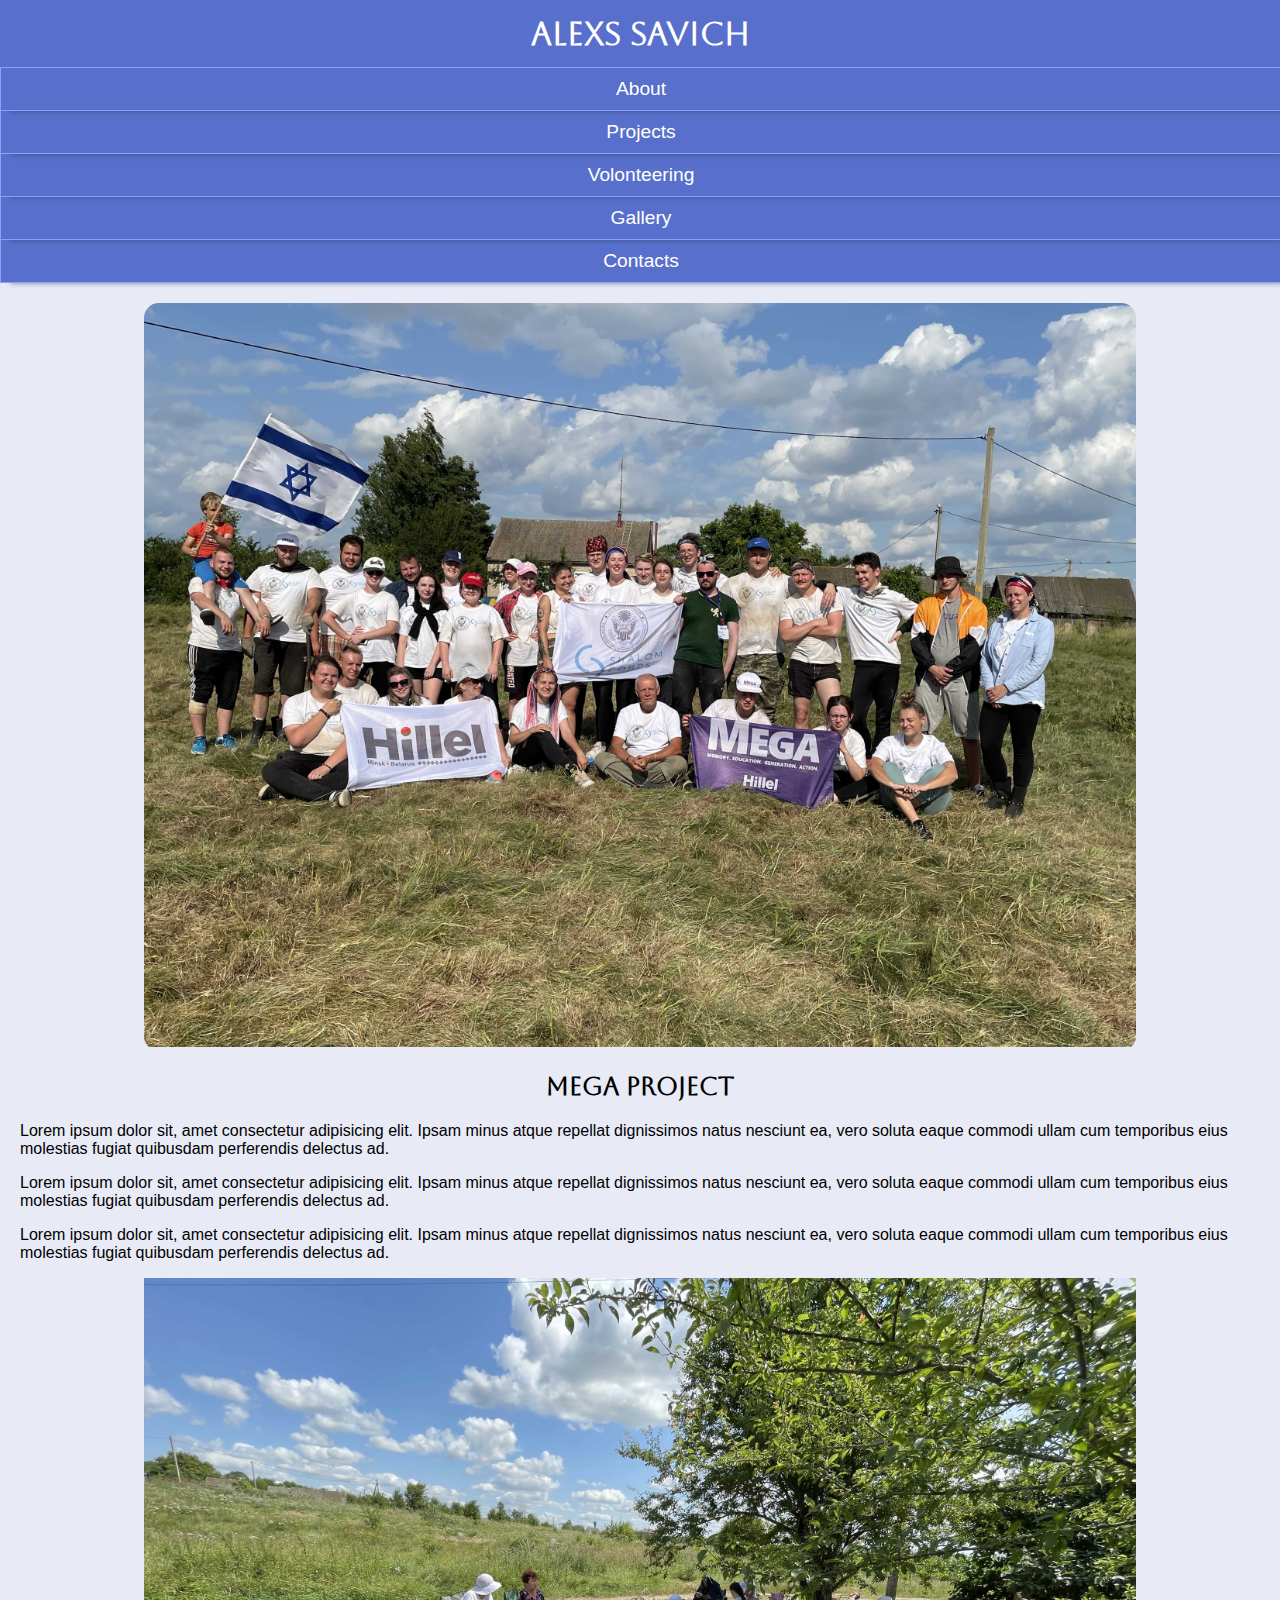
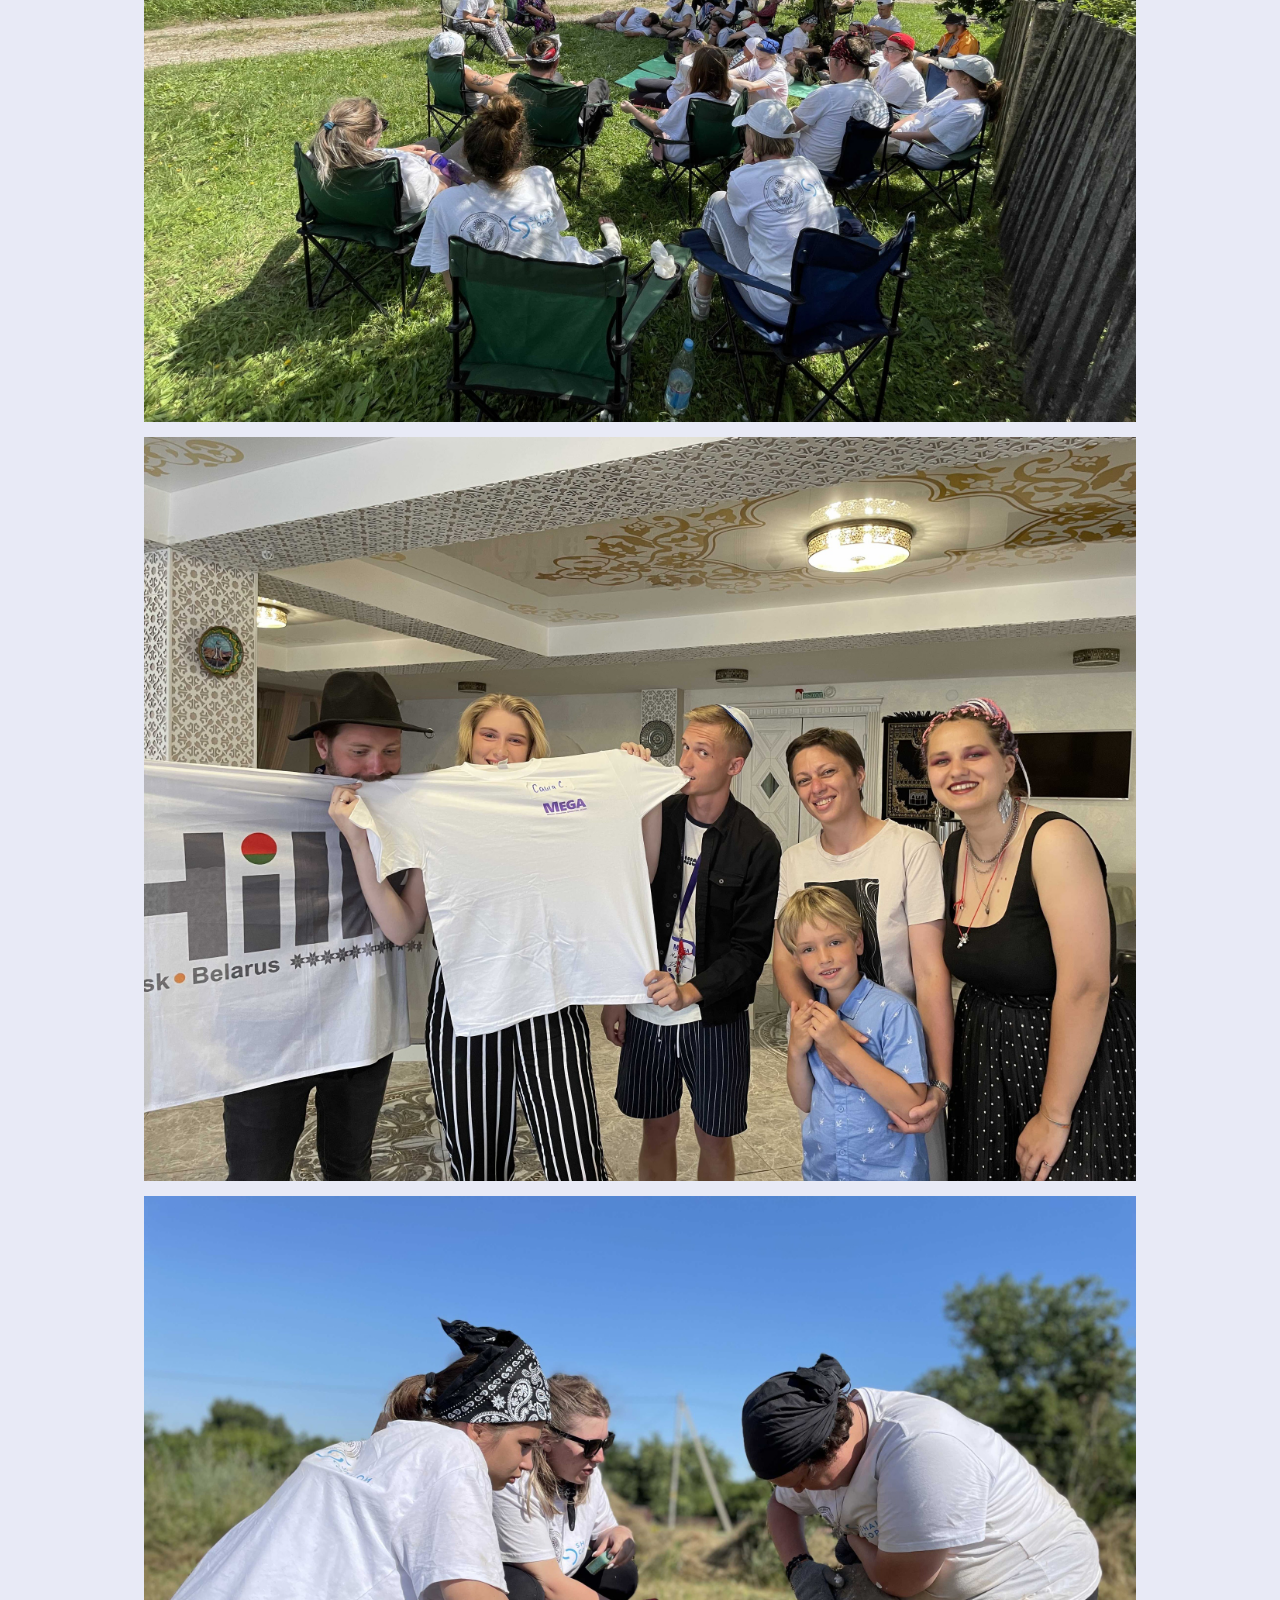
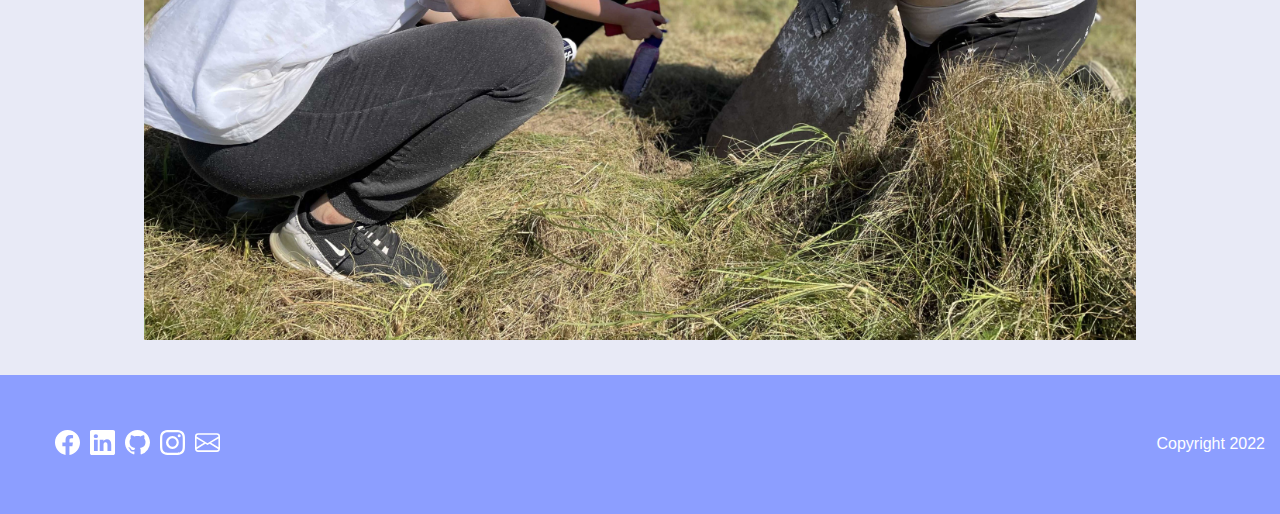
==== pages/volunteering.html @ fe34c6e7 "add structure and phone layout" ====
<!DOCTYPE html>
<html lang="en">
  <head>
    <meta charset="UTF-8" />
    <meta http-equiv="X-UA-Compatible" content="IE=edge" />
    <meta name="viewport" content="width=device-width, initial-scale=1.0" />
    <link rel="stylesheet" href="../style/volunteering.css" />
    <title>Aleksandra Savich | About me</title>
  </head>
  <body>
    <header>
      <h1>Alexs Savich</h1>
      <nav>
        <ul>
          <li><a href="../index.html">About</a></li>
          <li><a href="./projects.html">Projects</a></li>
          <li><a href="./volunteering.html">Volonteering</a></li>
          <li><a href="./gallery.html">Gallery</a></li>
          <li><a href="./contacts.html">Contacts</a></li>
        </ul>
      </nav>
    </header>
    <main>
      <article>
        <aside><img src="../images/mega1.jpeg" alt="megaprogect" /></aside>
        <h2>Mega Project</h2>
        <p>
          Lorem ipsum dolor sit, amet consectetur adipisicing elit. Ipsam minus
          atque repellat dignissimos natus nesciunt ea, vero soluta eaque
          commodi ullam cum temporibus eius molestias fugiat quibusdam
          perferendis delectus ad.
        </p>
        <p>
          Lorem ipsum dolor sit, amet consectetur adipisicing elit. Ipsam minus
          atque repellat dignissimos natus nesciunt ea, vero soluta eaque
          commodi ullam cum temporibus eius molestias fugiat quibusdam
          perferendis delectus ad.
        </p>
        <p>
          Lorem ipsum dolor sit, amet consectetur adipisicing elit. Ipsam minus
          atque repellat dignissimos natus nesciunt ea, vero soluta eaque
          commodi ullam cum temporibus eius molestias fugiat quibusdam
          perferendis delectus ad.
        </p>
       <section class="gallery">
        <img src="../images/maega2.jpeg" alt="mega project">
        <img src="../images/mega.jpeg" alt="mega project">
        <img src="../images/mega3.jpeg" alt="mega project">
       </section>
      </article>
    </main>
    <footer>
      <ul>
        <li>
          <a
            href="https://www.facebook.com/profile.php?id=100053542693915"
            target="_blank"
          >
            <svg
              xmlns="http://www.w3.org/2000/svg"
              width="25"
              height="25"
              fill="currentColor"
              class="bi bi-facebook"
              viewBox="0 0 16 16"
            >
              <path
                d="M16 8.049c0-4.446-3.582-8.05-8-8.05C3.58 0-.002 3.603-.002 8.05c0 4.017 2.926 7.347 6.75 7.951v-5.625h-2.03V8.05H6.75V6.275c0-2.017 1.195-3.131 3.022-3.131.876 0 1.791.157 1.791.157v1.98h-1.009c-.993 0-1.303.621-1.303 1.258v1.51h2.218l-.354 2.326H9.25V16c3.824-.604 6.75-3.934 6.75-7.951z"
              />
            </svg>
          </a>
        </li>
        <li>
          <a
            href="https://www.linkedin.com/in/alexandra-savich/"
            target="_blank"
          >
            <svg
              xmlns="http://www.w3.org/2000/svg"
              width="25"
              height="25"
              fill="currentColor"
              class="bi bi-linkedin"
              viewBox="0 0 16 16"
            >
              <path
                d="M0 1.146C0 .513.526 0 1.175 0h13.65C15.474 0 16 .513 16 1.146v13.708c0 .633-.526 1.146-1.175 1.146H1.175C.526 16 0 15.487 0 14.854V1.146zm4.943 12.248V6.169H2.542v7.225h2.401zm-1.2-8.212c.837 0 1.358-.554 1.358-1.248-.015-.709-.52-1.248-1.342-1.248-.822 0-1.359.54-1.359 1.248 0 .694.521 1.248 1.327 1.248h.016zm4.908 8.212V9.359c0-.216.016-.432.08-.586.173-.431.568-.878 1.232-.878.869 0 1.216.662 1.216 1.634v3.865h2.401V9.25c0-2.22-1.184-3.252-2.764-3.252-1.274 0-1.845.7-2.165 1.193v.025h-.016a5.54 5.54 0 0 1 .016-.025V6.169h-2.4c.03.678 0 7.225 0 7.225h2.4z"
              />
            </svg>
          </a>
        </li>
        <li>
          <a href="https://github.com/OllyLemur" target="_blank">
            <svg
              xmlns="http://www.w3.org/2000/svg"
              width="25"
              height="25"
              fill="currentColor"
              class="bi bi-github"
              viewBox="0 0 16 16"
            >
              <path
                d="M8 0C3.58 0 0 3.58 0 8c0 3.54 2.29 6.53 5.47 7.59.4.07.55-.17.55-.38 0-.19-.01-.82-.01-1.49-2.01.37-2.53-.49-2.69-.94-.09-.23-.48-.94-.82-1.13-.28-.15-.68-.52-.01-.53.63-.01 1.08.58 1.23.82.72 1.21 1.87.87 2.33.66.07-.52.28-.87.51-1.07-1.78-.2-3.64-.89-3.64-3.95 0-.87.31-1.59.82-2.15-.08-.2-.36-1.02.08-2.12 0 0 .67-.21 2.2.82.64-.18 1.32-.27 2-.27.68 0 1.36.09 2 .27 1.53-1.04 2.2-.82 2.2-.82.44 1.1.16 1.92.08 2.12.51.56.82 1.27.82 2.15 0 3.07-1.87 3.75-3.65 3.95.29.25.54.73.54 1.48 0 1.07-.01 1.93-.01 2.2 0 .21.15.46.55.38A8.012 8.012 0 0 0 16 8c0-4.42-3.58-8-8-8z"
              />
            </svg>
          </a>
        </li>
        <li>
          <a href="https://www.instagram.com/ollylemur/" target="_blank"
            ><svg
              xmlns="http://www.w3.org/2000/svg"
              width="25"
              height="25"
              fill="currentColor"
              class="bi bi-instagram"
              viewBox="0 0 16 16"
            >
              <path
                d="M8 0C5.829 0 5.556.01 4.703.048 3.85.088 3.269.222 2.76.42a3.917 3.917 0 0 0-1.417.923A3.927 3.927 0 0 0 .42 2.76C.222 3.268.087 3.85.048 4.7.01 5.555 0 5.827 0 8.001c0 2.172.01 2.444.048 3.297.04.852.174 1.433.372 1.942.205.526.478.972.923 1.417.444.445.89.719 1.416.923.51.198 1.09.333 1.942.372C5.555 15.99 5.827 16 8 16s2.444-.01 3.298-.048c.851-.04 1.434-.174 1.943-.372a3.916 3.916 0 0 0 1.416-.923c.445-.445.718-.891.923-1.417.197-.509.332-1.09.372-1.942C15.99 10.445 16 10.173 16 8s-.01-2.445-.048-3.299c-.04-.851-.175-1.433-.372-1.941a3.926 3.926 0 0 0-.923-1.417A3.911 3.911 0 0 0 13.24.42c-.51-.198-1.092-.333-1.943-.372C10.443.01 10.172 0 7.998 0h.003zm-.717 1.442h.718c2.136 0 2.389.007 3.232.046.78.035 1.204.166 1.486.275.373.145.64.319.92.599.28.28.453.546.598.92.11.281.24.705.275 1.485.039.843.047 1.096.047 3.231s-.008 2.389-.047 3.232c-.035.78-.166 1.203-.275 1.485a2.47 2.47 0 0 1-.599.919c-.28.28-.546.453-.92.598-.28.11-.704.24-1.485.276-.843.038-1.096.047-3.232.047s-2.39-.009-3.233-.047c-.78-.036-1.203-.166-1.485-.276a2.478 2.478 0 0 1-.92-.598 2.48 2.48 0 0 1-.6-.92c-.109-.281-.24-.705-.275-1.485-.038-.843-.046-1.096-.046-3.233 0-2.136.008-2.388.046-3.231.036-.78.166-1.204.276-1.486.145-.373.319-.64.599-.92.28-.28.546-.453.92-.598.282-.11.705-.24 1.485-.276.738-.034 1.024-.044 2.515-.045v.002zm4.988 1.328a.96.96 0 1 0 0 1.92.96.96 0 0 0 0-1.92zm-4.27 1.122a4.109 4.109 0 1 0 0 8.217 4.109 4.109 0 0 0 0-8.217zm0 1.441a2.667 2.667 0 1 1 0 5.334 2.667 2.667 0 0 1 0-5.334z"
              /></svg
          ></a>
        </li>
        <li>
          <a
            href="mailto:savichaliaksandra@gmail.com?subject=Question about you"
            target="_blank"
            ><svg
              xmlns="http://www.w3.org/2000/svg"
              width="25"
              height="25"
              fill="currentColor"
              class="bi bi-envelope"
              viewBox="0 0 16 16"
            >
              <path
                d="M0 4a2 2 0 0 1 2-2h12a2 2 0 0 1 2 2v8a2 2 0 0 1-2 2H2a2 2 0 0 1-2-2V4Zm2-1a1 1 0 0 0-1 1v.217l7 4.2 7-4.2V4a1 1 0 0 0-1-1H2Zm13 2.383-4.708 2.825L15 11.105V5.383Zm-.034 6.876-5.64-3.471L8 9.583l-1.326-.795-5.64 3.47A1 1 0 0 0 2 13h12a1 1 0 0 0 .966-.741ZM1 11.105l4.708-2.897L1 5.383v5.722Z"
              /></svg
          ></a>
        </li>
      </ul>
      <p>Copyright 2022</p>
    </footer>
  </body>
</html>
---- style/volunteering.css ----
@import url("https://fonts.googleapis.com/css2?family=Aboreto&display=swap");
@import "common_style.css";
@import "header.css";
@import "footer.css";

main {
  padding: 2rem;
}

main article aside img {
  width: 100%;
}

main article aside {
  width: 80%;
  margin: 0 auto;
  overflow: hidden;
  border-radius: 1.5rem;
}
main article h2 {
  text-align: center;
  font-family: "Aboreto", cursive;
  font-size: 2.5rem;
}

.gallery img {
  display: block;
  width: 80%;
  margin: 1.5rem auto;
}
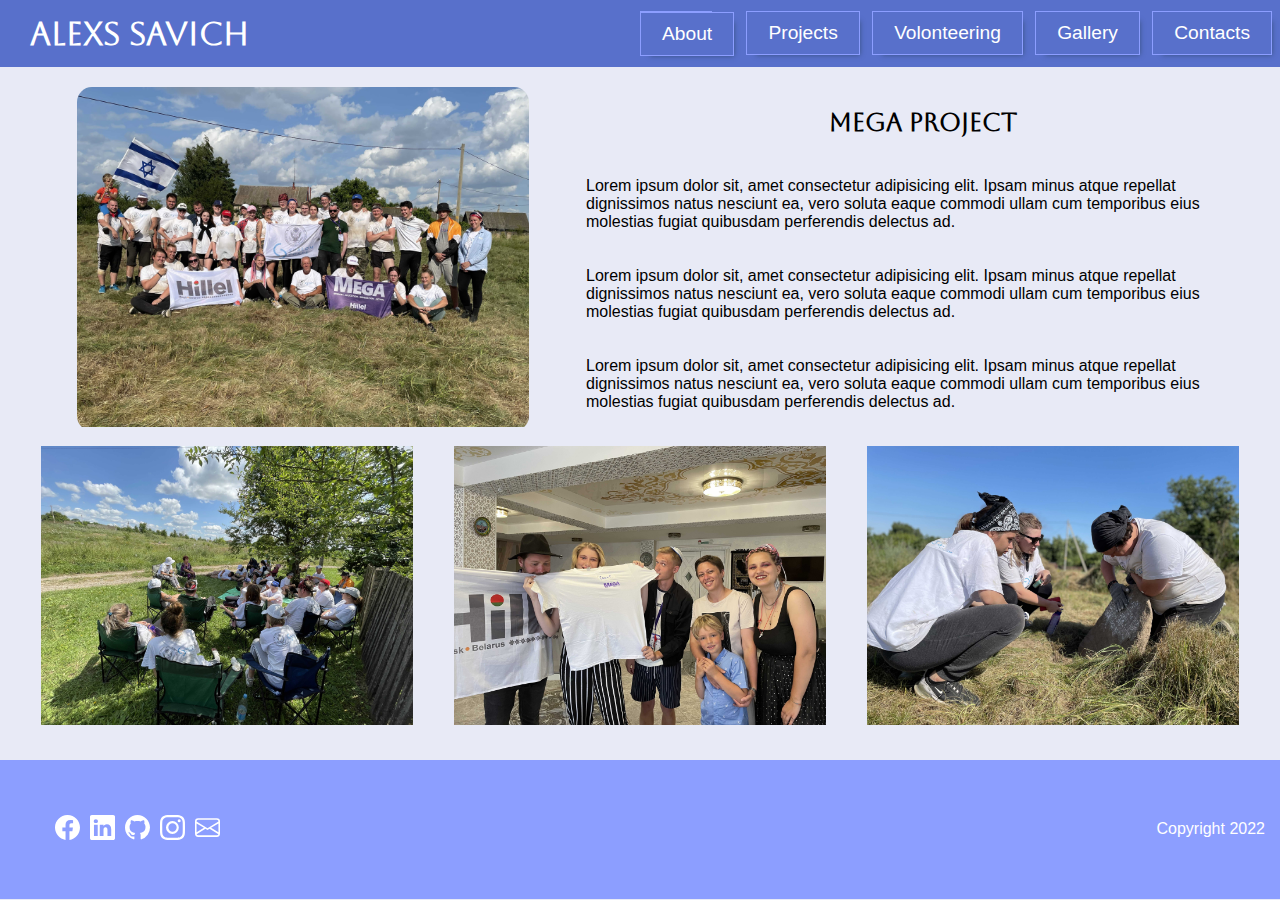
==== commit b9879db5: "add computer layout" ====
--- a/pages/volunteering.html
+++ b/pages/volunteering.html
@@ -42,11 +42,11 @@
           commodi ullam cum temporibus eius molestias fugiat quibusdam
           perferendis delectus ad.
         </p>
-       <section class="gallery">
-        <img src="../images/maega2.jpeg" alt="mega project">
-        <img src="../images/mega.jpeg" alt="mega project">
-        <img src="../images/mega3.jpeg" alt="mega project">
-       </section>
+        <section class="gallery">
+          <img src="../images/maega2.jpeg" alt="mega project" />
+          <img src="../images/mega.jpeg" alt="mega project" />
+          <img src="../images/mega3.jpeg" alt="mega project" />
+        </section>
       </article>
     </main>
     <footer>
--- a/style/volunteering.css
+++ b/style/volunteering.css
@@ -28,3 +28,29 @@
   width: 80%;
   margin: 1.5rem auto;
 }
+
+@media screen and (min-width: 50em){
+  body{
+    min-height: 100vh;
+  }
+  article{
+    display: grid;
+    grid-template-columns: 2;
+    grid-template-rows: 5;
+  }
+  article aside{
+    grid-column: 1;
+    grid-row: 1/5;
+  }
+  article h2{
+    grid-column: 2;
+  }
+  .gallery{
+    display: flex;
+    grid-column: 1/3;
+    justify-content: space-between;
+  }
+  .gallery img{
+    width: 30%;
+  }
+}
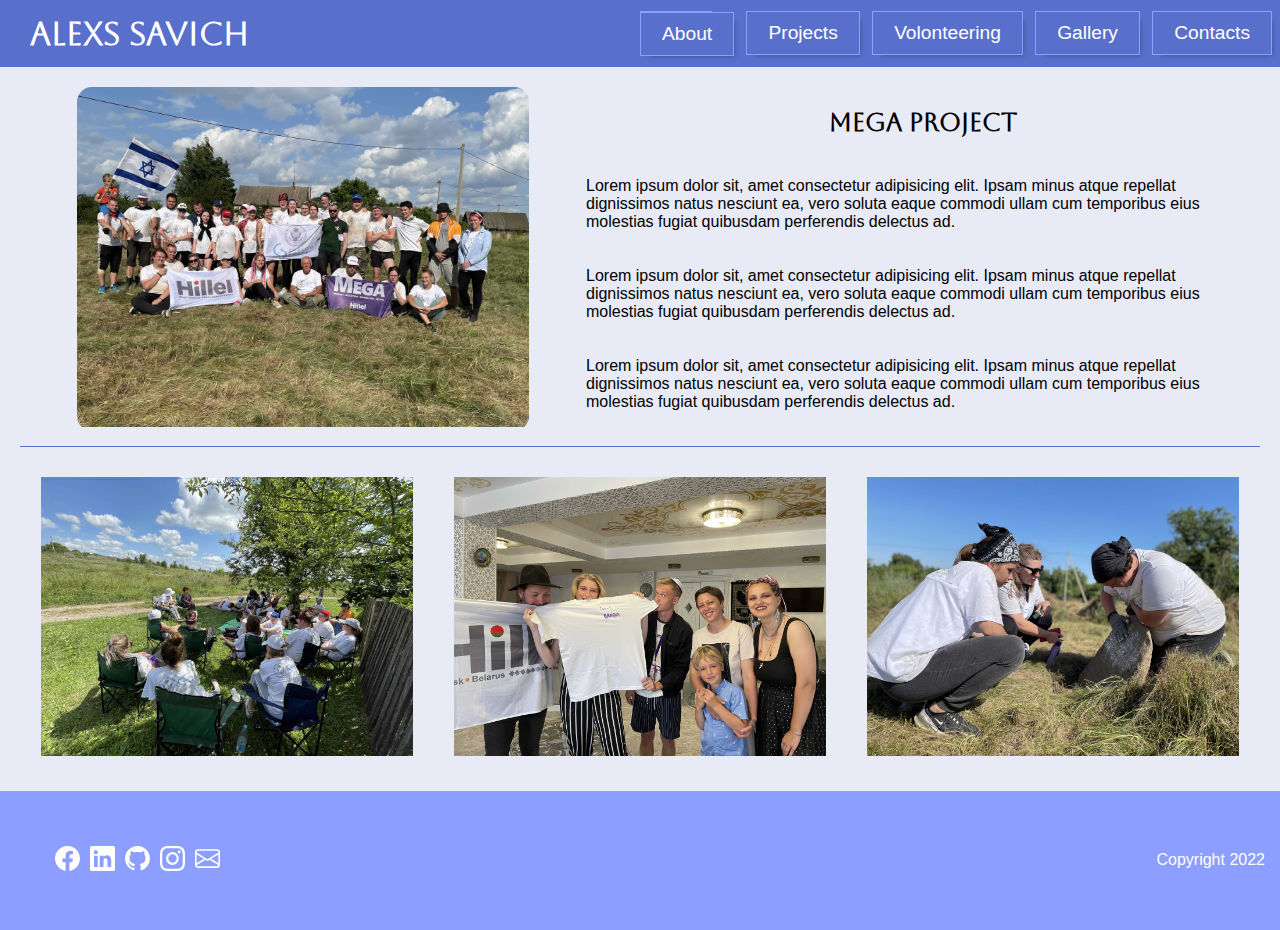
==== commit 5468ffaa: "add mod" ====
--- a/pages/volunteering.html
+++ b/pages/volunteering.html
@@ -42,6 +42,7 @@
           commodi ullam cum temporibus eius molestias fugiat quibusdam
           perferendis delectus ad.
         </p>
+        <div></div>
         <section class="gallery">
           <img src="../images/maega2.jpeg" alt="mega project" />
           <img src="../images/mega.jpeg" alt="mega project" />
--- a/style/volunteering.css
+++ b/style/volunteering.css
@@ -21,6 +21,13 @@
   text-align: center;
   font-family: "Aboreto", cursive;
   font-size: 2.5rem;
+}
+
+main article div{
+  height: 1px;
+  grid-column: 1/3;
+  margin: 1.5rem 0;
+  background-color: #5870cb;
 }
 
 .gallery img {
